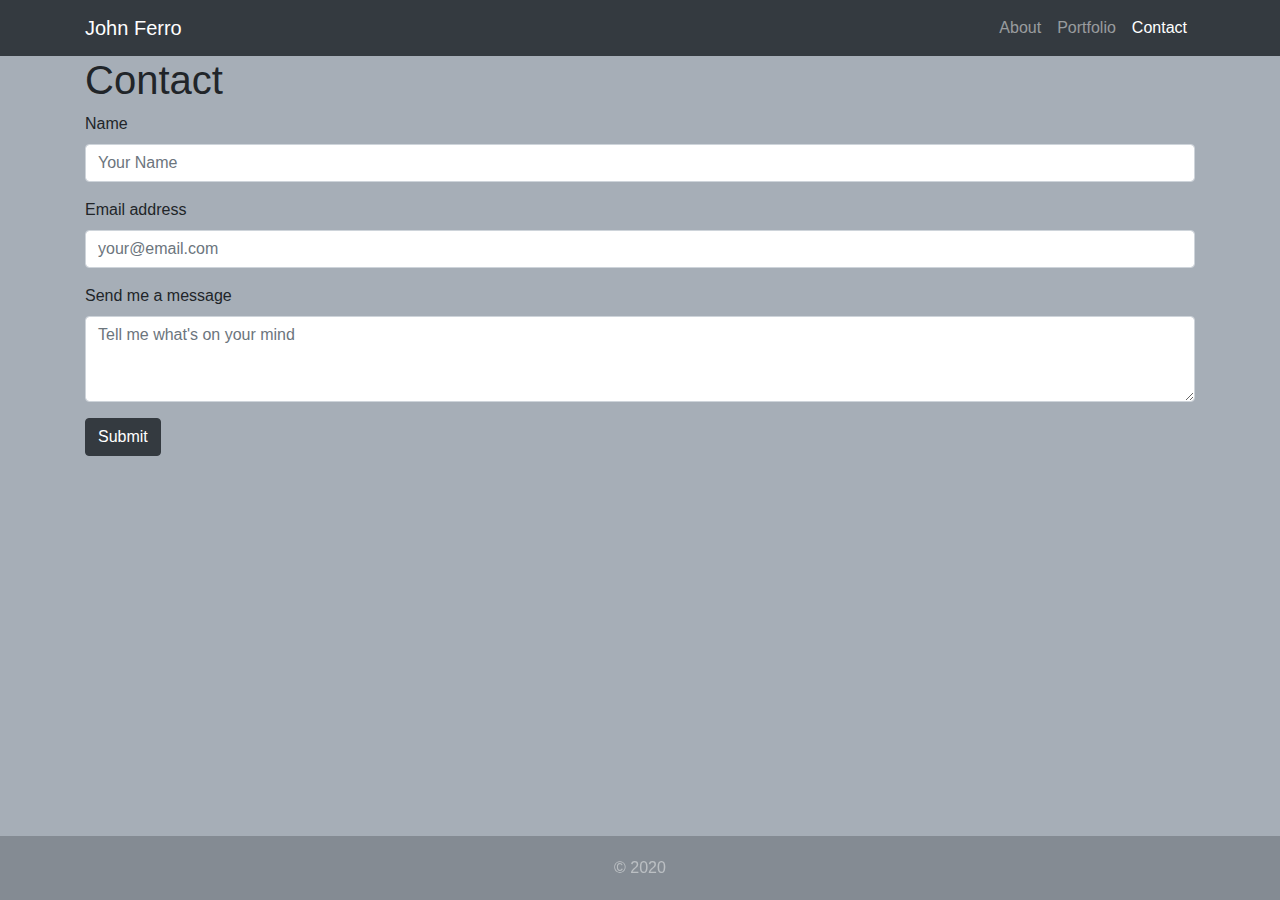
==== contact.html @ 8fe6f8af "round 2 validation aria mistakes" ====
<!DOCTYPE html>
<html lang="en">

<head>

  <meta charset="utf-8">
  <meta name="viewport" content="width=device-width, initial-scale=1.0">
  <title>John Ferro | Contact</title>
  <link rel="stylesheet" href="https://stackpath.bootstrapcdn.com/bootstrap/4.3.1/css/bootstrap.min.css" integrity="sha384-ggOyR0iXCbMQv3Xipma34MD+dH/1fQ784/j6cY/iJTQUOhcWr7x9JvoRxT2MZw1T" crossorigin="anonymous">
  <link rel="stylesheet" href="css/style.css">
</head>

<body>

  <nav class="navbar navbar-expand-lg navbar-dark bg-dark static-top">
    <div class="container">
      <span class="navbar-brand">John Ferro</span>
      <button class="navbar-toggler" type="button" data-toggle="collapse" data-target="#navbarResponsive" aria-controls="navbarResponsive" aria-expanded="false" aria-label="Toggle navigation">
        <span class="navbar-toggler-icon"></span>
      </button>
      <div class="collapse navbar-collapse" id="navbarResponsive">
        <ul class="navbar-nav ml-auto">
          <li class="nav-item">
            <a class="nav-link" href="index.html">About</a>
          </li>
          <li class="nav-item">
            <a class="nav-link" href="portfolio.html">Portfolio</a>
          </li>
          <li class="nav-item active">
            <a class="nav-link" href="#">Contact</a>
          </li>
        </ul>
      </div>
    </div>
  </nav>

  
  <main class="container">
    <article>
        <h1>Contact</h1>
        <form>
            <div class="form-group">
                <label for="contactname">Name</label>
                <input type="text" class="form-control" id="contactname" aria-describedby="contactname" placeholder="Your Name">
              </div>
            <div class="form-group">
              <label for="contactemail">Email address</label>
              <input type="email" class="form-control" id="contactemail" aria-describedby="contactemaills" placeholder="your@email.com">
              <!-- <small id="emailHelp" class="form-text text-muted">No SPAM. I promise.</small> -->
            </div>
            <div class="form-group">
                <label for="exampleFormControlTextarea1">Send me a message</label>
                <textarea class="form-control" id="exampleFormControlTextarea1" placeholder="Tell me what's on your mind" rows="3"></textarea>
              </div>
           <button type="submit" class="btn btn-dark">Submit</button>
          </form>
    </article>
  </main>


  <footer>
  <span id="footer-text">&copy; 2020</span>
  </footer>
	<script src="https://code.jquery.com/jquery-3.3.1.slim.min.js" integrity="sha384-q8i/X+965DzO0rT7abK41JStQIAqVgRVzpbzo5smXKp4YfRvH+8abtTE1Pi6jizo" crossorigin="anonymous"></script>
    <script src="https://stackpath.bootstrapcdn.com/bootstrap/4.3.1/js/bootstrap.min.js" integrity="sha384-JjSmVgyd0p3pXB1rRibZUAYoIIy6OrQ6VrjIEaFf/nJGzIxFDsf4x0xIM+B07jRM" crossorigin="anonymous"></script>

</body>

</html>
---- css/style.css ----
body
{
    background-color: #a6aeb7;
    margin-bottom:100px;
}

footer
{
    position:fixed;
    bottom:0;
    width:100%;
    padding:20px 0 20px 0;
    text-align: center;
    background-color: #21252940;

}
#footer-text{
    color:#f2f3f480;
}


.profile-pic{
    border:1px solid #212529;
    margin: 5px 0 5px 0;
}
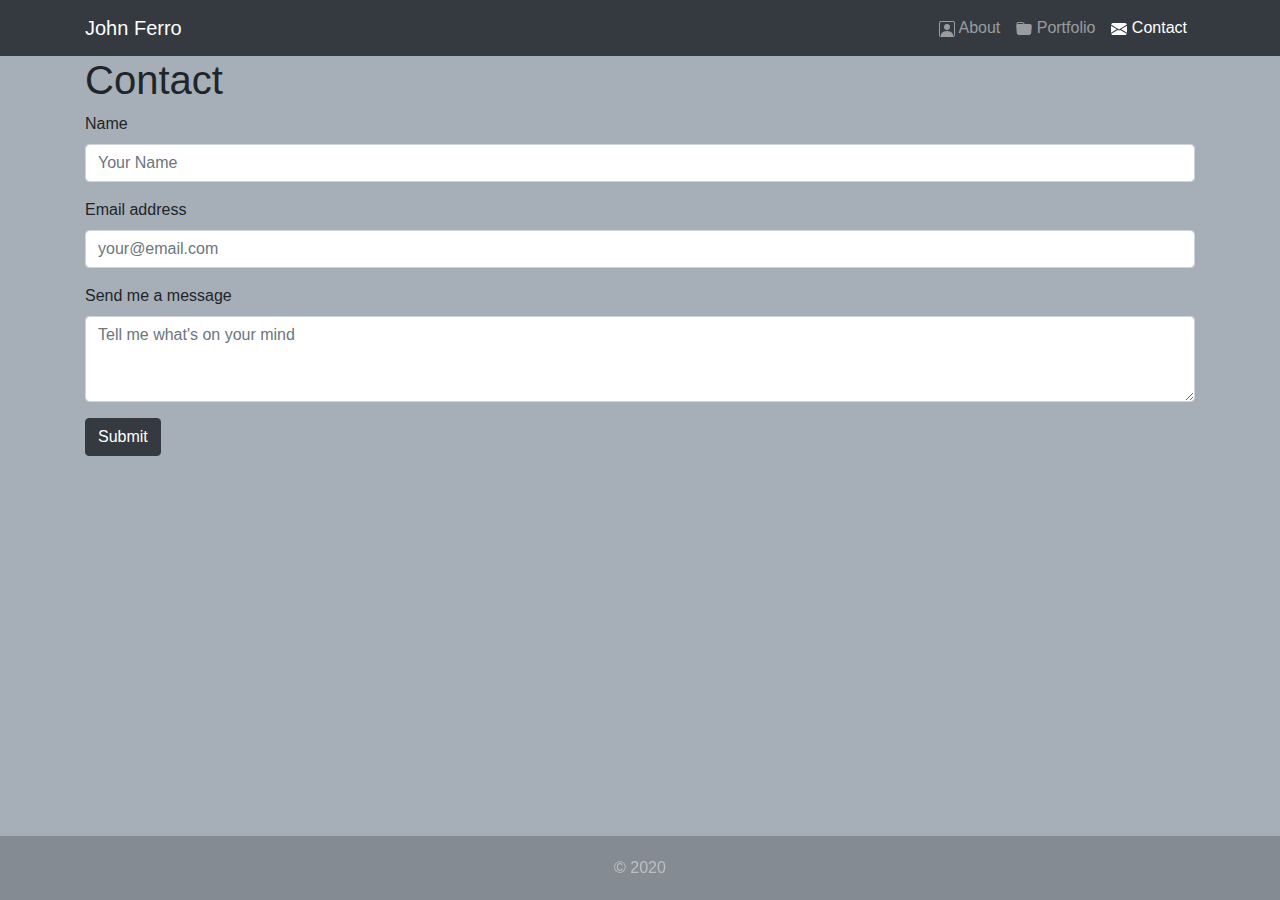
==== commit 9293cbd5: "added icons to menu" ====
--- a/contact.html
+++ b/contact.html
@@ -21,13 +21,26 @@
       <div class="collapse navbar-collapse" id="navbarResponsive">
         <ul class="navbar-nav ml-auto">
           <li class="nav-item">
-            <a class="nav-link" href="index.html">About</a>
+            <a class="nav-link" href="index.html">
+              <svg class="bi bi-person-square" width="1em" height="1em" viewBox="0 0 16 16" fill="currentColor" xmlns="http://www.w3.org/2000/svg">
+                <path fill-rule="evenodd" d="M14 1H2a1 1 0 00-1 1v12a1 1 0 001 1h12a1 1 0 001-1V2a1 1 0 00-1-1zM2 0a2 2 0 00-2 2v12a2 2 0 002 2h12a2 2 0 002-2V2a2 2 0 00-2-2H2z" clip-rule="evenodd"/>
+                <path fill-rule="evenodd" d="M2 15v-1c0-1 1-4 6-4s6 3 6 4v1H2zm6-6a3 3 0 100-6 3 3 0 000 6z" clip-rule="evenodd"/>
+              </svg>
+               About</a>
           </li>
           <li class="nav-item">
-            <a class="nav-link" href="portfolio.html">Portfolio</a>
+            <a class="nav-link" href="portfolio.html">
+              <svg class="bi bi-folder-fill" width="1em" height="1em" viewBox="0 0 16 16" fill="currentColor" xmlns="http://www.w3.org/2000/svg">
+                <path fill-rule="evenodd" d="M9.828 3h3.982a2 2 0 011.992 2.181l-.637 7A2 2 0 0113.174 14H2.826a2 2 0 01-1.991-1.819l-.637-7a1.99 1.99 0 01.342-1.31L.5 3a2 2 0 012-2h3.672a2 2 0 011.414.586l.828.828A2 2 0 009.828 3zm-8.322.12C1.72 3.042 1.95 3 2.19 3h5.396l-.707-.707A1 1 0 006.172 2H2.5a1 1 0 00-1 .981l.006.139z" clip-rule="evenodd"/>
+              </svg>
+               Portfolio</a>
           </li>
           <li class="nav-item active">
-            <a class="nav-link" href="#">Contact</a>
+            <a class="nav-link" href="#">
+              <svg class="bi bi-envelope-fill" width="1em" height="1em" viewBox="0 0 16 16" fill="currentColor" xmlns="http://www.w3.org/2000/svg">
+                <path d="M.05 3.555L8 8.414l7.95-4.859A2 2 0 0014 2H2A2 2 0 00.05 3.555zM16 4.697l-5.875 3.59L16 11.743V4.697zm-.168 8.108L9.157 8.879 8 9.586l-1.157-.707-6.675 3.926A2 2 0 002 14h12a2 2 0 001.832-1.195zM0 11.743l5.875-3.456L0 4.697v7.046z"/>
+              </svg>
+               Contact</a>
           </li>
         </ul>
       </div>
@@ -45,7 +58,7 @@
               </div>
             <div class="form-group">
               <label for="contactemail">Email address</label>
-              <input type="email" class="form-control" id="contactemail" aria-describedby="contactemaills" placeholder="your@email.com">
+              <input type="email" class="form-control" id="contactemail" aria-describedby="contactemail" placeholder="your@email.com">
               <!-- <small id="emailHelp" class="form-text text-muted">No SPAM. I promise.</small> -->
             </div>
             <div class="form-group">
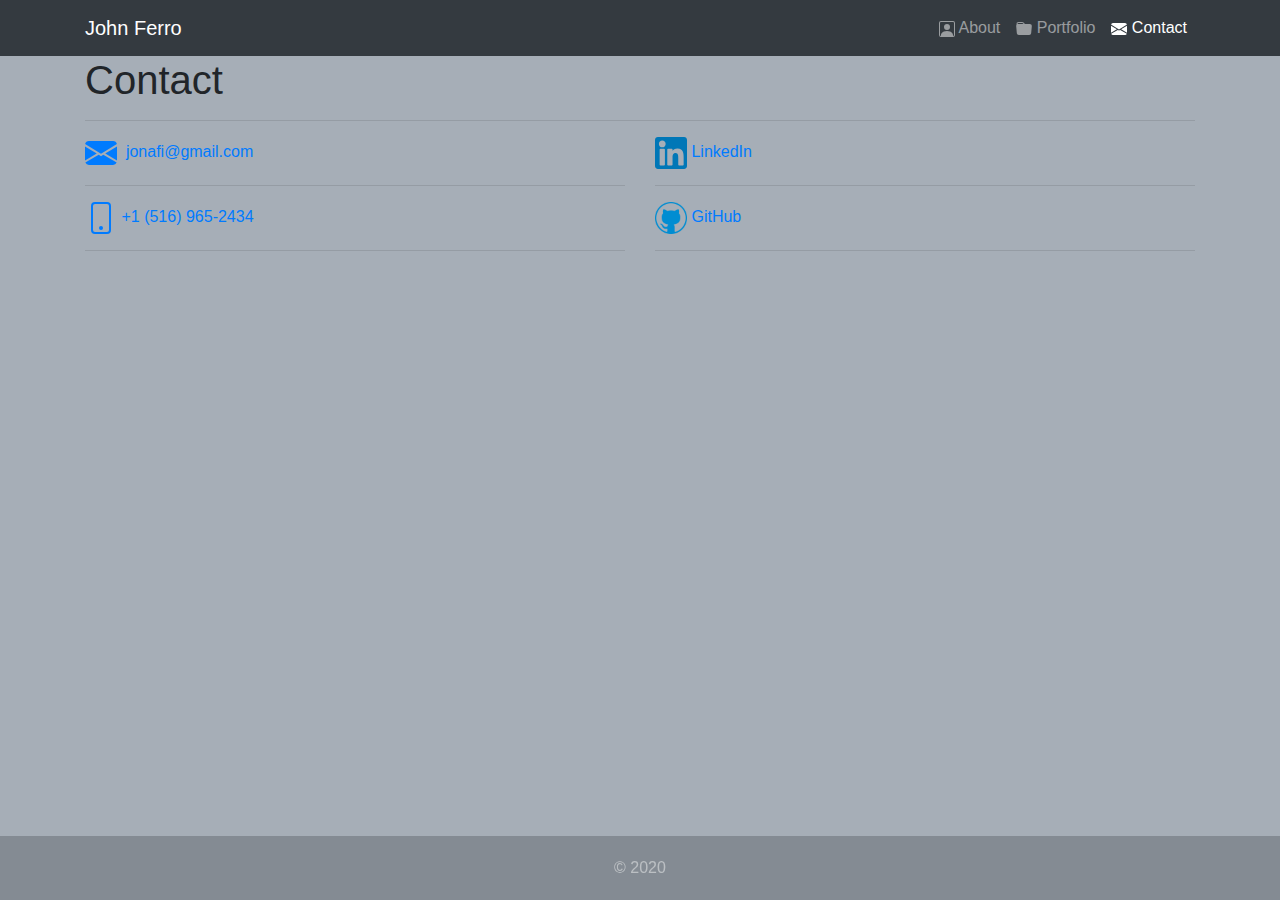
==== commit 6dbb8688: "contact page updates" ====
--- a/contact.html
+++ b/contact.html
@@ -2,16 +2,14 @@
 <html lang="en">
 
 <head>
-
   <meta charset="utf-8">
   <meta name="viewport" content="width=device-width, initial-scale=1.0">
   <title>John Ferro | Contact</title>
   <link rel="stylesheet" href="https://stackpath.bootstrapcdn.com/bootstrap/4.3.1/css/bootstrap.min.css" integrity="sha384-ggOyR0iXCbMQv3Xipma34MD+dH/1fQ784/j6cY/iJTQUOhcWr7x9JvoRxT2MZw1T" crossorigin="anonymous">
-  <link rel="stylesheet" href="css/style.css">
+  <link rel="stylesheet" href="assets/style.css">
 </head>
 
 <body>
-
   <nav class="navbar navbar-expand-lg navbar-dark bg-dark static-top">
     <div class="container">
       <span class="navbar-brand">John Ferro</span>
@@ -46,36 +44,46 @@
       </div>
     </div>
   </nav>
-
   
   <main class="container">
     <article>
+
         <h1>Contact</h1>
-        <form>
-            <div class="form-group">
-                <label for="contactname">Name</label>
-                <input type="text" class="form-control" id="contactname" aria-describedby="contactname" placeholder="Your Name">
-              </div>
-            <div class="form-group">
-              <label for="contactemail">Email address</label>
-              <input type="email" class="form-control" id="contactemail" aria-describedby="contactemail" placeholder="your@email.com">
-              <!-- <small id="emailHelp" class="form-text text-muted">No SPAM. I promise.</small> -->
-            </div>
-            <div class="form-group">
-                <label for="exampleFormControlTextarea1">Send me a message</label>
-                <textarea class="form-control" id="exampleFormControlTextarea1" placeholder="Tell me what's on your mind" rows="3"></textarea>
-              </div>
-           <button type="submit" class="btn btn-dark">Submit</button>
-          </form>
+        <hr/>
+        <section class="row">
+          <div class ="col-md-6">
+            <p>
+              <a href="mailto:jonafi@gmail.com">
+               <svg class="bi bi-envelope-fill" width="2em" height="2em" viewBox="0 0 16 16" fill="currentColor" xmlns="http://www.w3.org/2000/svg">
+                <path d="M.05 3.555L8 8.414l7.95-4.859A2 2 0 0014 2H2A2 2 0 00.05 3.555zM16 4.697l-5.875 3.59L16 11.743V4.697zm-.168 8.108L9.157 8.879 8 9.586l-1.157-.707-6.675 3.926A2 2 0 002 14h12a2 2 0 001.832-1.195zM0 11.743l5.875-3.456L0 4.697v7.046z"/>
+              </svg>
+                &nbsp;jonafi@gmail.com</a></p>
+                <hr/>
+            <p>
+              <a href="tel:+1-516-965-2434">
+              <svg class="bi bi-phone" width="2em" height="2em" viewBox="0 0 16 16" fill="currentColor" xmlns="http://www.w3.org/2000/svg">
+              <path fill-rule="evenodd" d="M11 1H5a1 1 0 00-1 1v12a1 1 0 001 1h6a1 1 0 001-1V2a1 1 0 00-1-1zM5 0a2 2 0 00-2 2v12a2 2 0 002 2h6a2 2 0 002-2V2a2 2 0 00-2-2H5z" clip-rule="evenodd"/>
+              <path fill-rule="evenodd" d="M8 14a1 1 0 100-2 1 1 0 000 2z" clip-rule="evenodd"/>
+            </svg>
+            +1 (516) 965-2434</a></p>
+            <hr/>
+          </div>
+         <div class="col-md-6">
+          <p><a href="https://www.linkedin.com/in/johnferro/"><img src="assets/linkedin.svg" class="logo"> LinkedIn</a></p>
+    <hr/>
+          <p><a href="https://www.github.com/jonafi/"><img src="assets/github.png" class="logo"> GitHub</a></p>
+          <hr/>
+      </div>
+      </section>
     </article>
   </main>
-
 
   <footer>
   <span id="footer-text">&copy; 2020</span>
   </footer>
-	<script src="https://code.jquery.com/jquery-3.3.1.slim.min.js" integrity="sha384-q8i/X+965DzO0rT7abK41JStQIAqVgRVzpbzo5smXKp4YfRvH+8abtTE1Pi6jizo" crossorigin="anonymous"></script>
-    <script src="https://stackpath.bootstrapcdn.com/bootstrap/4.3.1/js/bootstrap.min.js" integrity="sha384-JjSmVgyd0p3pXB1rRibZUAYoIIy6OrQ6VrjIEaFf/nJGzIxFDsf4x0xIM+B07jRM" crossorigin="anonymous"></script>
+
+  <script src="https://code.jquery.com/jquery-3.3.1.slim.min.js" integrity="sha384-q8i/X+965DzO0rT7abK41JStQIAqVgRVzpbzo5smXKp4YfRvH+8abtTE1Pi6jizo" crossorigin="anonymous"></script>
+  <script src="https://stackpath.bootstrapcdn.com/bootstrap/4.3.1/js/bootstrap.min.js" integrity="sha384-JjSmVgyd0p3pXB1rRibZUAYoIIy6OrQ6VrjIEaFf/nJGzIxFDsf4x0xIM+B07jRM" crossorigin="anonymous"></script>
 
 </body>
 
--- a/assets/style.css
+++ b/assets/style.css
@@ -0,0 +1,40 @@
+body
+{
+    background-color: #a6aeb7;
+    margin-bottom:100px;
+}
+
+footer
+{
+    position:fixed;
+    bottom:0;
+    width:100%;
+    padding:20px 0 20px 0;
+    text-align: center;
+    background-color: #21252940;
+
+}
+#footer-text{
+    color:#f2f3f480;
+}
+
+
+.profile-pic{
+    border:1px solid #212529;
+    margin: 5px 0 5px 0;
+}
+
+.card{
+    margin-bottom:20px;
+    border:1px solid black;
+
+}
+.card img{border-bottom:1px solid #212529; }
+
+.visit{
+    text-align: center;
+    margin:0;
+}
+.logo{
+    height:32px;
+}